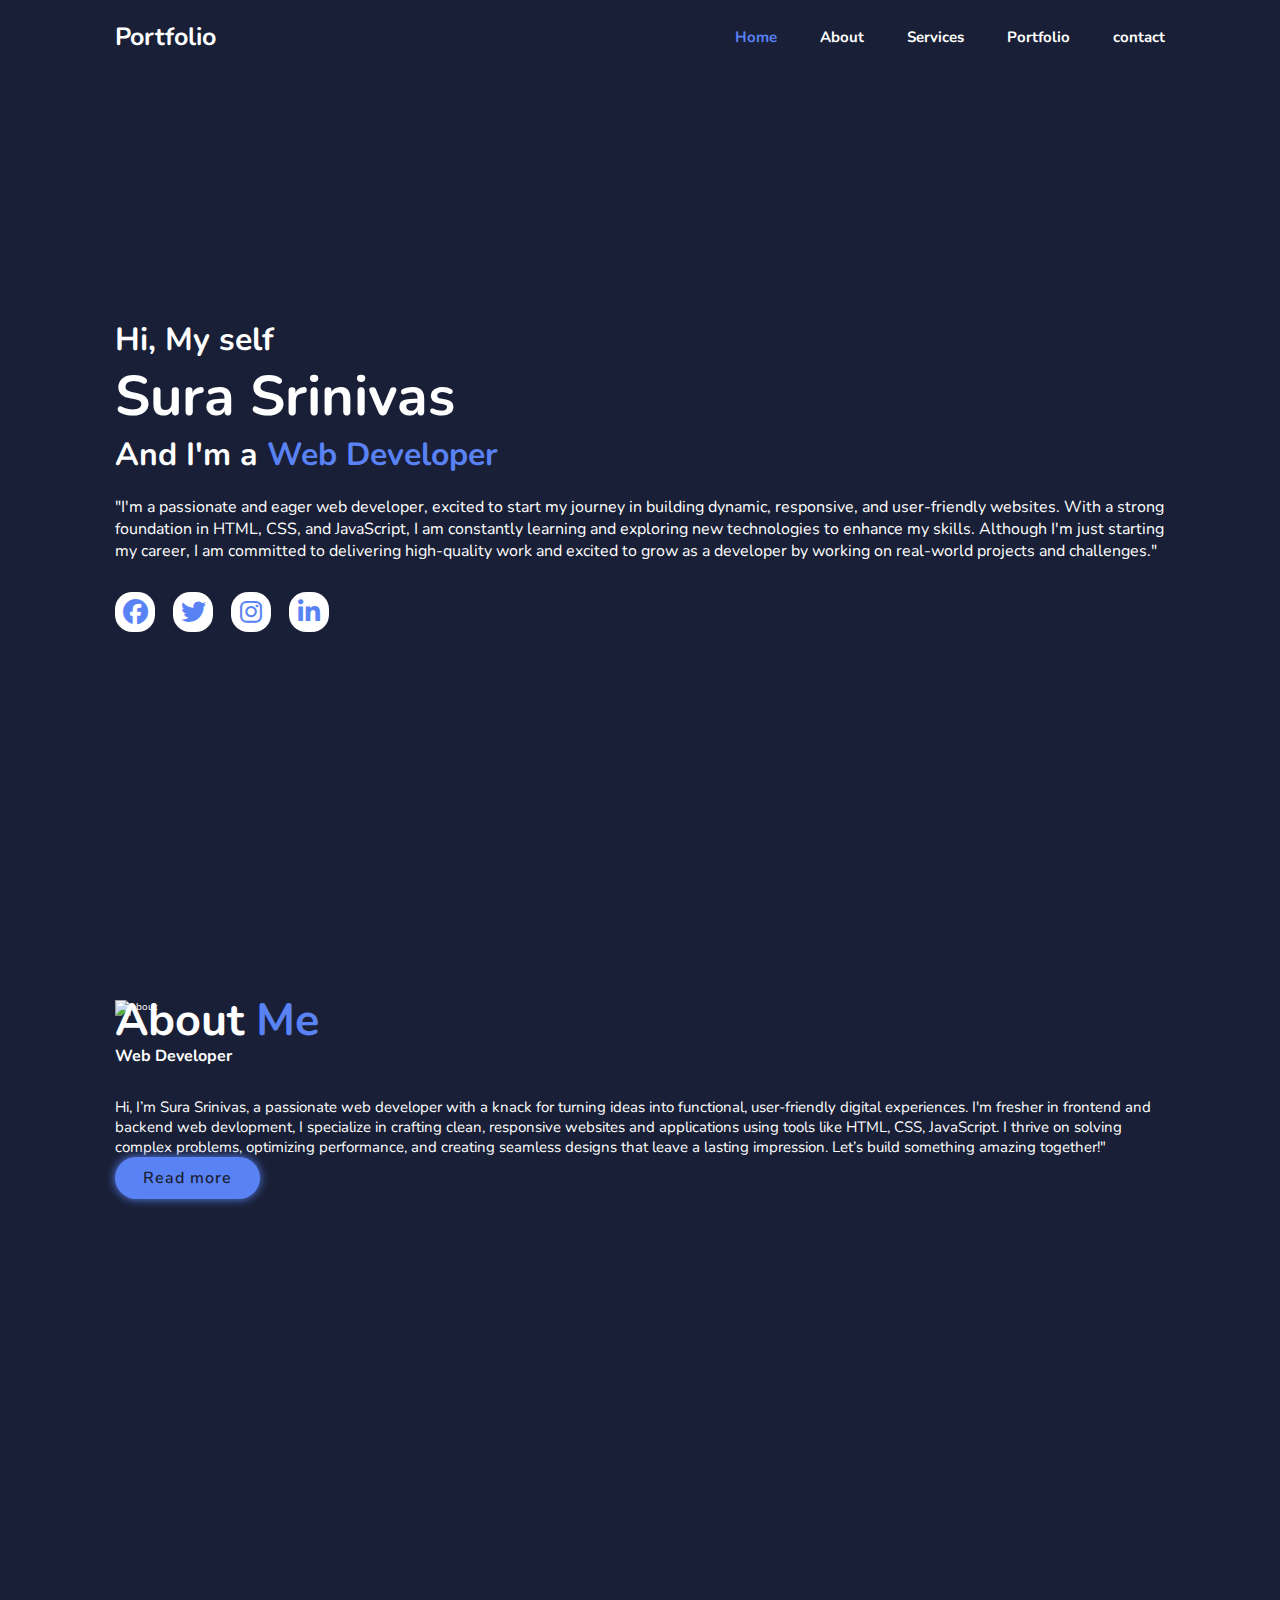
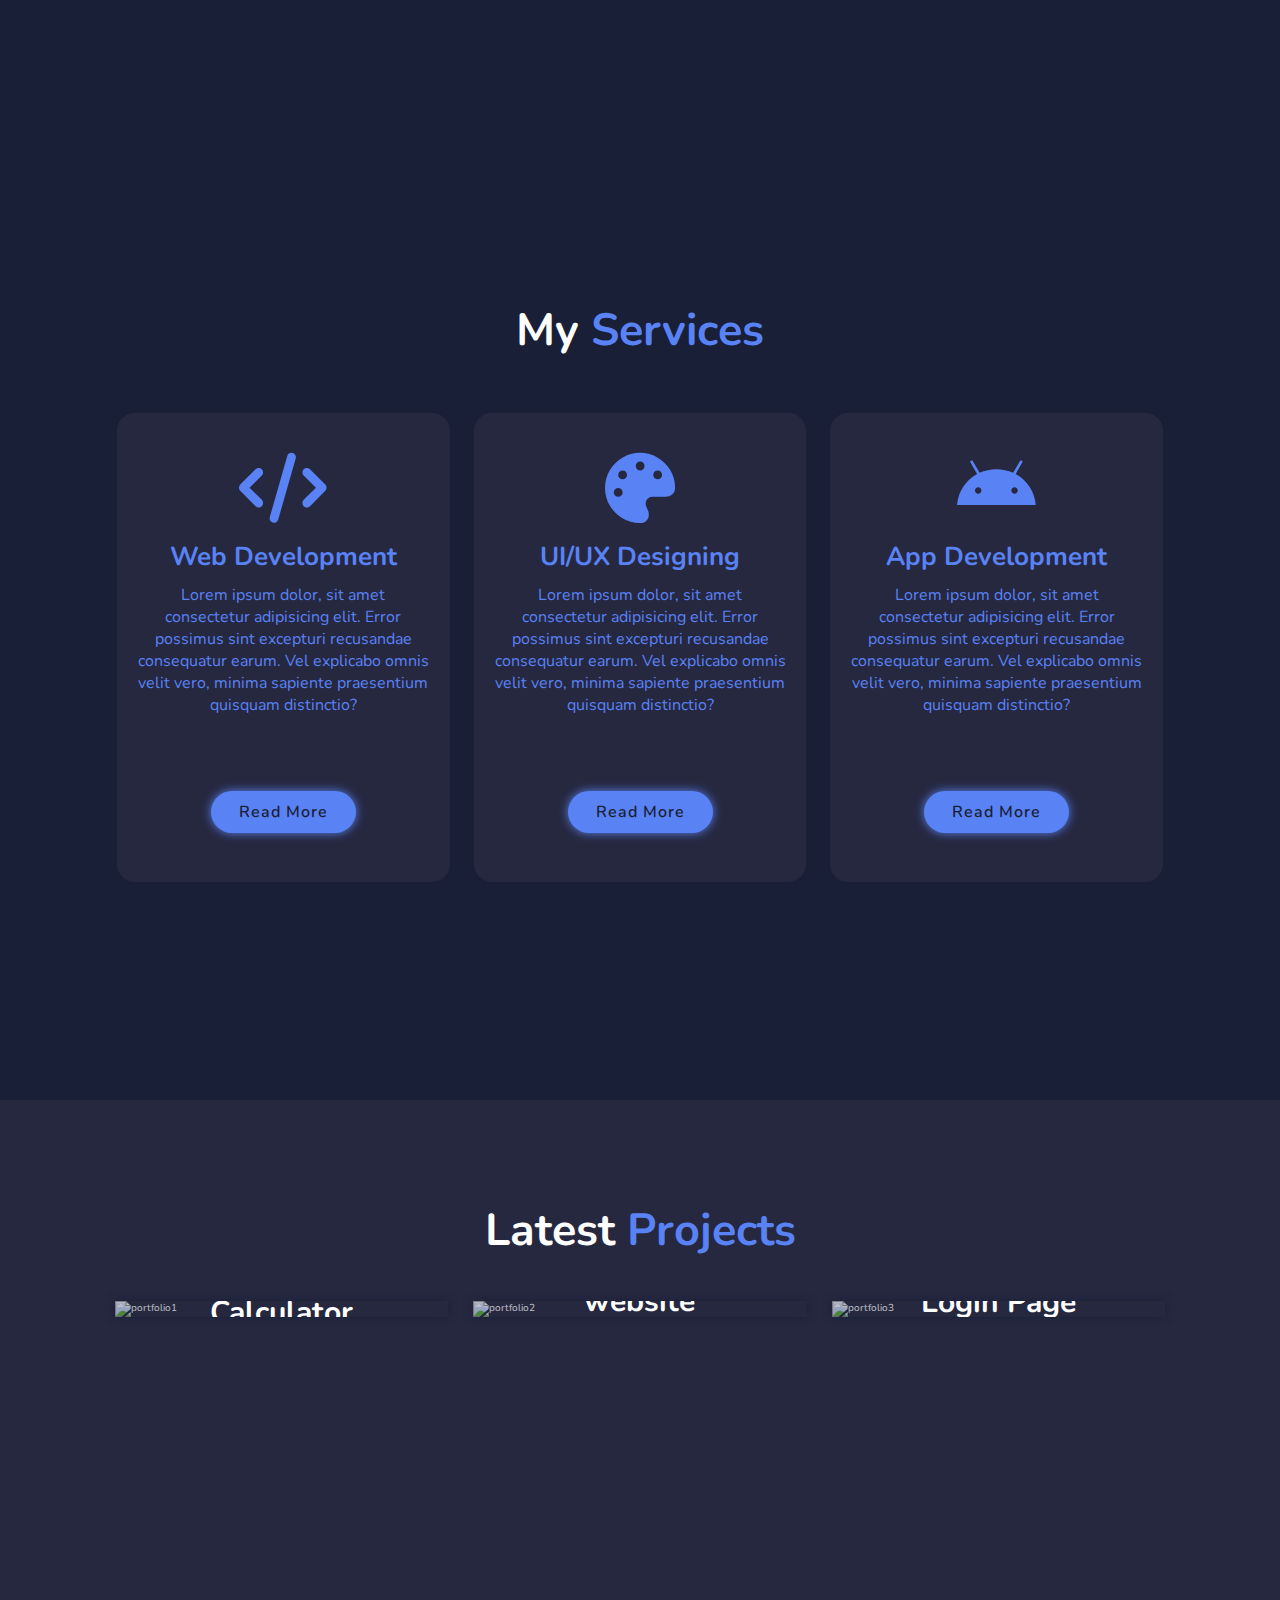
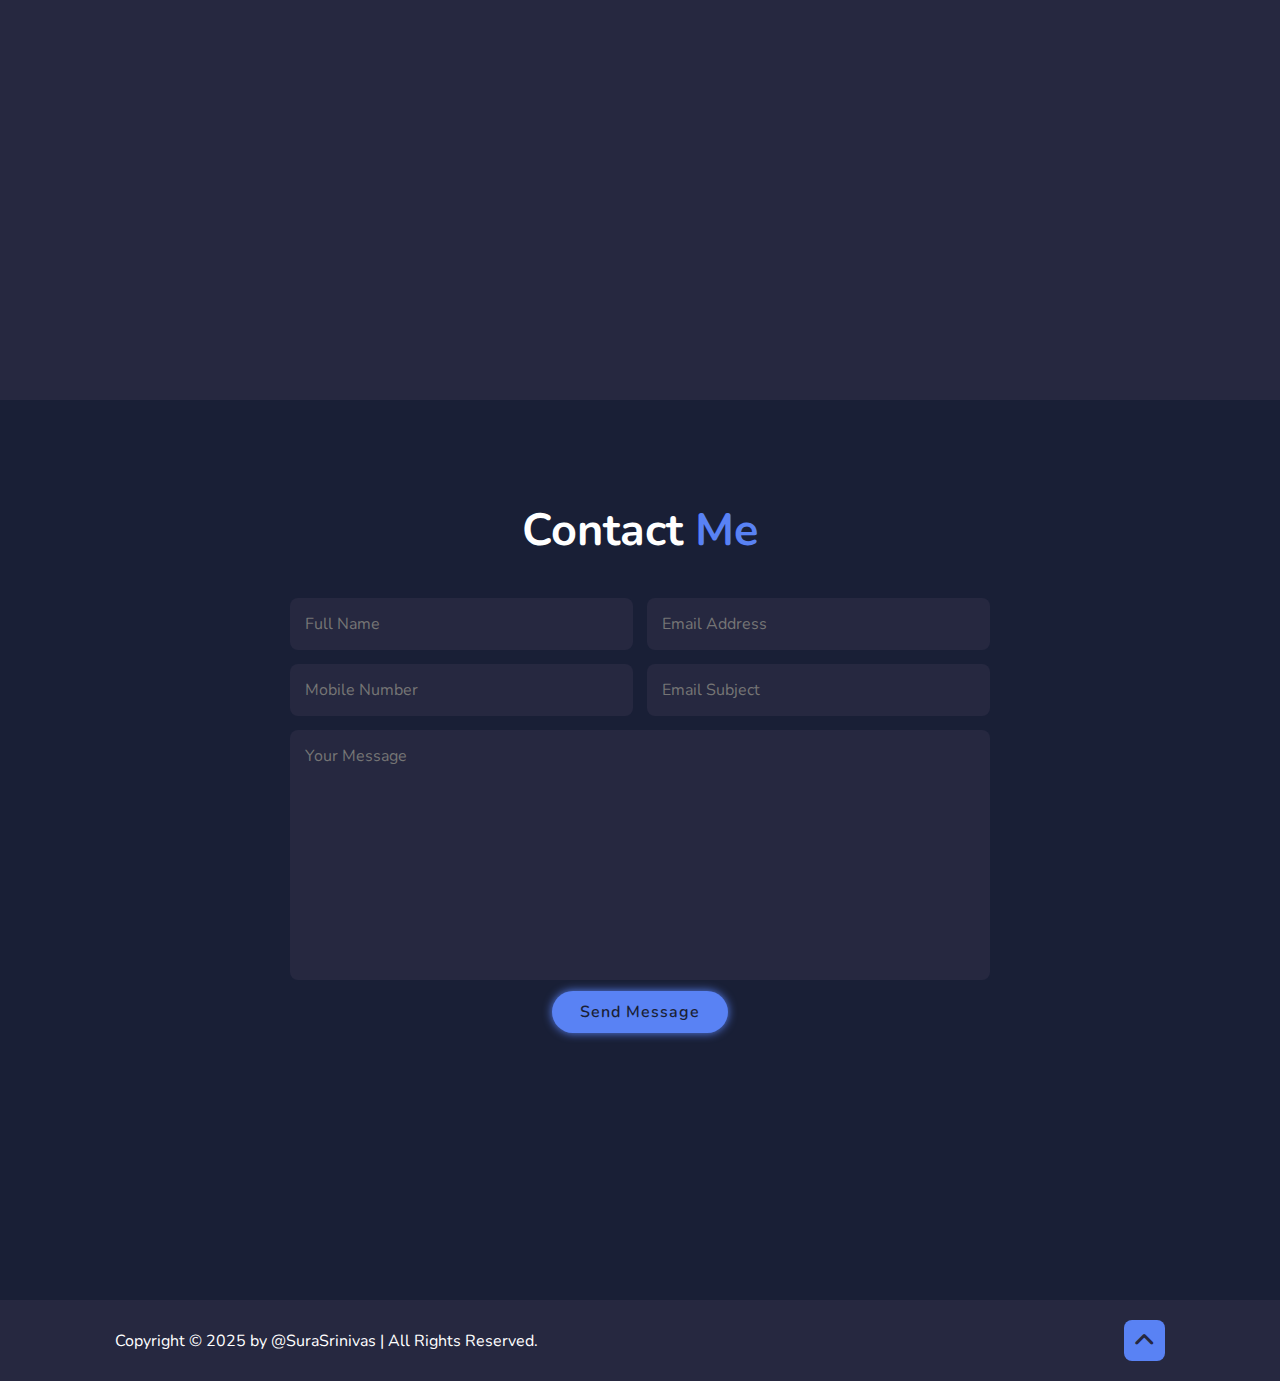
==== Portfolio/index.html @ 4876459b "Add files via upload" ====
<!DOCTYPE html>
<html lang="en">
<head>
    <meta charset="UTF-8">
    <meta name="viewport" content="width=device-width, initial-scale=1.0">
    <title>My Portfolio</title>
    <!--Font-->
    <link rel="stylesheet" href="https://cdnjs.cloudflare.com/ajax/libs/font-awesome/6.7.2/css/all.min.css" integrity="sha512-Evv84Mr4kqVGRNSgIGL/F/aIDqQb7xQ2vcrdIwxfjThSH8CSR7PBEakCr51Ck+w+/U6swU2Im1vVX0SVk9ABhg==" crossorigin="anonymous" referrerpolicy="no-referrer" />
    <!--Main CSS-->
    <link rel="stylesheet" href="index.css">
    
</head>
<body>
    <!--HEADER DESIGN-->
    <header class="header">
    <a href="#" class="logo">Portfolio</a>

    <i class="fa-solid fa-bars" id="menu-icon"></i>

    <nav class="navbar">
        <a href="#home" class="active"><span>Home</span></a>
        <a href="#About">About</a>
        <a href="#services">Services</a>
        <a href="#portfolio">Portfolio</a>
        <a href="#contact">contact</a>
    </nav>
    </header>

    <!--HOME SECTION DESIGN-->
    <section class="home" id="home">
        <div class="home-content">
            <h3> Hi, My self</h3>
            <h1>Sura Srinivas</h1>
            <h3>And I'm a <span>Web Developer</span></h3>
            <p>"I'm a passionate and eager web developer, excited to start my journey in building dynamic, responsive, and user-friendly websites. With a strong foundation in HTML, CSS, and JavaScript, I am constantly learning and exploring new technologies to enhance my skills. Although I'm just starting my career, I am committed to delivering high-quality work and excited to grow as a developer by working on real-world projects and challenges."

            </p>
            <div class="social-media">
                <a href="https://www.facebook.com/sura.srinivas.143?rdid=O81DZ32eynwTSeft&share_url=https%3A%2F%2Fwww.facebook.com%2Fshare%2F1Po7nfLgrG%2F#"><i class="fa-brands fa-facebook"></i></a>
                <a href="#"><i class="fa-brands fa-twitter"></i></a>
                <a href="https://www.instagram.com/sura_srinivas_reddy/"><i class="fa-brands fa-instagram"></i></a>
                <a href="https://www.linkedin.com/in/sura-srinivas-943477323?utm_source=share&utm_campaign=share_via&utm_content=profile&utm_medium=android_app"><i class="fa-brands fa-linkedin-in"></i></a>
            </div>
           
        </div>


        <div class="home-img">
            <img src="https://media-hosting.imagekit.io/74a50a5a93a94dc6/IMG_20250405_120221-photoaidcom-cropped.jpg%20(1).png?Expires=1838444126&Key-Pair-Id=K2ZIVPTIP2VGHC&Signature=oZUoEBTQXvBgtYbEvE1OjGRkxx18zqWIDTwJ-aRxPFkJ-nxe3vEQ3FZZONuL-G7UUmTW47Sa73JouuMgjIf-CBIK8yXaMIcaSMaAqegFE1AII9nrY~cGP7-HcnnLd0DModikEK6Me0te0tun2f2PItw24y1aOpNjMjPsrzGetV~GdSYG7WcZMyOJ9NBmBRJgkyd7pKE2JlPLAUfnKDdRXF2Le3bmy9VoU4d4XX~WVFzHCfSdB~rXzcptTOm9wvm7zCXBmxYjp3UMhl1p7eAhfRYrGk6q~GyDxQ0TWKVbhQbG4VgRGn1VLmcJflLzDN1JcrLTuvXDvDznPpxikkhFvg__"  alt="">

        </div>
    </section>
 
     <!--ABOUT SECTION DESIGN-->
     <section class="About" id="About">
        <div class="about-img">
            <img src="https://media-hosting.imagekit.io/e88e71af20d341bc/IMG_20250405_121501.jpg?Expires=1838443566&Key-Pair-Id=K2ZIVPTIP2VGHC&Signature=WYOu3~Bd4my8lA3yqapyKTOGDuTe~PmIWqL50i1I-bL4J1qeaEf2GiJ7Vmpm8~W6zZajX1KO6q30BRCIT2ji1nEINFnSK4u0eXl76N~A~WO8PNjHWyxsbdQruEk01v3b6E7sj4448IC~20S92fF7XjFU9jyMmPRB6HRguwzUrD8KA4kkIXcxWpZFLQjnzIJi2CVm9dlZg~ToFeqQSMG0BOX8~BLBgD0a5r1F4-CAMxIrbbPpfpOUsFr~OgFrG2qHyr-8olbWL7jGod7Bb3-rIi3wMrUxurw0DGK8NB2WdkExllphqlHioLn2Gyf1hkw2ryKFMj2Ym9vQmK5psoJjqw__" alt="about">
        </div>

        <div class="about-content">
            <h2 class="heading">About <span>Me</span></h2>
            <h3>Web Developer</h3>
            <p>Hi, I’m Sura Srinivas, a passionate web developer with a knack for turning ideas into functional, user-friendly digital experiences.  I'm fresher in frontend and backend web devlopment, I specialize in crafting clean, responsive websites and applications using tools like HTML, CSS, JavaScript. I thrive on solving complex problems, optimizing performance, and creating seamless designs that leave a lasting impression. Let’s build something amazing together!"</p>
            <a href="#" class="btn">Read more</a>
        </div>
     </section>


      <!--services SECTION DESIGN-->
      <section class="services" id="services">
        <h2 class="heading">My <span>Services</span></h2>

        <div class="services-container">
            <div class="services-box">
                <i class="fa-solid fa-code"></i>
                <h3>Web Development</h3>
                <p>Lorem ipsum dolor, sit amet consectetur adipisicing elit. Error possimus sint excepturi recusandae consequatur earum. Vel explicabo omnis velit vero, minima sapiente praesentium quisquam distinctio?</p>
                <a href="#" class="btn">Read More</a>
            </div>

            <div class="services-box">
                <i class="fa-solid fa-palette"></i>
                <h3>UI/UX Designing</h3>
                <p>Lorem ipsum dolor, sit amet consectetur adipisicing elit. Error possimus sint excepturi recusandae consequatur earum. Vel explicabo omnis velit vero, minima sapiente praesentium quisquam distinctio?</p>
                <a href="#" class="btn">Read More</a>
            </div>

            <div class="services-box">
                <i class="fa-brands fa-android"></i>
                <h3>App Development</h3>
                <p>Lorem ipsum dolor, sit amet consectetur adipisicing elit. Error possimus sint excepturi recusandae consequatur earum. Vel explicabo omnis velit vero, minima sapiente praesentium quisquam distinctio?</p>
                <a href="#" class="btn">Read More</a>
            </div>
            
        </div>
      </section>


      <!--PORTFOLIO SECTION DESIGN-->
      <section class="portfolio" id="portfolio">
        <h2 class="heading">Latest <span>Projects</span></h2>

        <div class="portfolio-container">
            <div class="portfolio-box">
                <img src="https://media-hosting.imagekit.io/eec4ca31f796444a/cal.png?Expires=1838440179&Key-Pair-Id=K2ZIVPTIP2VGHC&Signature=O3IPfeRHxu5qLnHWp71sDLwUP6Sm8gCV8n9l-mzLmTKC13bLpPm-zA5QiysIF~WwVChRAMktqO~pQZIrqRojvwca5CUkXJcRlhqN0fCk5a1RnbeQXpypP3WSftA3QVv5CZQIrkn8bJVovNpIeAIq5dT8~F31YodhdVJa9RHFttzJkY8Nb2QWzlvGRIE6MGC1cs0Wt8d3pvQQf7iS-moxvlyyBNEhc0Iu59hpPA-LYnV0yi02Jhbt2xrwMUIU8jhYdr8JQF0wPTjJvAs9KopYY4V5h0iaYnZjXAXJv8Wr-6N9k~I8u~Nvl6P9sKt5ovBuo1hsP~4WUez6vmshHfXHJw__" alt="portfolio1">
                <div class="portfolio-layer">
                    <h4>Mordern Calculator</h4>
                    <p>This is my first project a Mordern Calcukator</p>
                    <i class="fa-solid fa-up-right-from-square"></i>
                </div>
            </div>


            <div class="portfolio-box">
                <img src="https://media-hosting.imagekit.io/af16033ac85848ba/house.jpg?Expires=1838439515&Key-Pair-Id=K2ZIVPTIP2VGHC&Signature=BXM2PHXY0DJEkDJ2ZnfHYpZu05dC~rWiNpiHJEKeB13T0YcYKqmRp7TnnuBi4JkaINNPtx88-1K44yIuUmp2P~ygxAQNHFi6QV9z51Tn-1TZwyrSFa6xQr4K7PVmtzptTNDzFk7lXKS36yier5P5M1QYvmUNNQ-B3y1lOyZkwkig830VgnctJLCTeEqeodTg7v~BHUTHAH7E3ndm3PwAG9smom~l0f1pcfUDf61evYxIr-JalbdgwDJJzN2Ey83zIyEk2EqxoEnDaFTrvhBuFrcHyoG3B8XytdFLrbM9NmX-YTeEwj~v6yvM1vfOeBrgpY~C6RyFYKtYQ8CrUrIbEw__" alt="portfolio2">
                <div class="portfolio-layer">
                    <h4>Real-Estate website</h4>
                    <p>I made this project  of doing an online internship at GenzEducatewing company</p>
                    <i class="fa-solid fa-up-right-from-square"></i>
                </div>
            </div>

            <div class="portfolio-box">
                <img src="https://media-hosting.imagekit.io/f609080683114dce/log2.png?Expires=1838440843&Key-Pair-Id=K2ZIVPTIP2VGHC&Signature=pFyl6fVyL4qjcSIEM78R~A-Vo0oqkckm3UFjrhyjTyalZyHLpF9FIg3s3PVULHK86tuGNS3g98eaNbJaDDPvPITk5O-S76zV3o7z7QJ27zhV6lOH3pI7vcOOnFZfo5Nv2FEXsIm4Ezl3nmXvAzMm2rtTO5DuYBHHTlh182P8aKdFmkN8~WpHrZycpVX~4c3bUo4Dn5oWciIQorJihjOB6YWCYsOruetMTVb6yCMvjbSNqwUQ5phiGUTSDTEI~dT5hD-gsLsobIIjy5-znjbC6FZ-rMimv4obKf63zlLR9YN~EfOIRgy~KiIpnOfEiZ2QfmsCfRmr7lygihTzSvHXtQ__" alt="portfolio3">
                <div class="portfolio-layer">
                    <h4>Login Page</h4>
                    <p>A simple login page</p>
                    <i class="fa-solid fa-up-right-from-square"></i>
                </div>
            </div>


           
            
        </div>
      </section>

      <!--CONTACT SECTION DESIGN-->
      <section class="contact" id="contact">
        <h2 class="heading">Contact <span>Me</span></h2>

        <form action="#">
            <div class="input-box">
                <input type="text" placeholder="Full Name">
                <input type="email" placeholder="Email Address">
            </div>

            <div class="input-box">
                <input type="number" placeholder="Mobile Number">
                <input type="text" placeholder="Email Subject">
            </div>
            <textarea name="" id="" cols="30" rows="10" placeholder="Your Message"></textarea>
            <input type="submit" value="Send Message" class="btn">
        </form>
      </section>

      <!--FOOTER SECTION DESIGN-->
      <footer class="footer">
        <div class="footer-text">
            <p>Copyright &copy;  2025 by @SuraSrinivas | All Rights Reserved.</p>
        </div>

        <div class="footer-icontop">
            <a href="#home"><i class="fa-solid fa-angle-up"></i></a>
        </div>
      </footer>



      <!--SCROLL REVEAL JS-->
      <script src="https://unpkg.com/scrollreveal"></script>

 <!--MAIN JS-->
   <script src="index.js"></script> 
</body>
</html>
---- Portfolio/index.css ----
@import url('https://fonts.googleapis.com/css2?family=Nunito:ital,wght@0,200..1000;1,200..1000&display=swap');

*{
    margin: 0;
    padding: 0;
    box-sizing: border-box;
    text-decoration: none;
    border: none;
    outline: none;
    scroll-behavior: smooth;
    font-family:"Nunito", sans-serif ;

}

:root {
    --bg-color: #191f36;
    --snd-bf-color:#262840;
    --text-color:#fff;
    --main-color:#5982f4;
}

html{
    font-size: 62.5%;
    overflow-x: hidden;

}

body{
    background: var(--bg-color);
    color: var(--text-color);
}

section{
    min-height: 100vh ;
    padding: 10rem 9% 2rem;
}

.header{
    position: fixed;
    top: 0;
    left: 0;
    width: 100%;
    padding: 2rem 9%;
    background: var(--bg-color);
    display: flex;
    justify-content: space-between;
    align-items: center;
    z-index: 100;
}

.logo{
    font-size: 2.5rem;
    color: var(--text-color);
    font-weight: 700;
    cursor: default;
}

.navbar a{
    font-size: 1.5rem;
    color: var(--text-color);
    margin-left: 4rem;
    font-weight: 700;
}

.navbar a:hover,
.navbar a.active{
    color: var(--text-color);
}

#menu-icon{
    font-size: 3.6rem;
    color: var(--text-color);
    display: none;
}

.home{
    display: flex;
    justify-content: center;
    align-items: center;
}

.home-content h3{
    font-size: 3.2rem;
    font-weight: 700;
}

.home-content h3:nth-of-type(2){
    margin-bottom: 2rem;
}

span{
    color: var(--main-color);
}

.home-content h1{
    font-size: 5.6rem;
    font-weight: 700;
    line-height: 1.3;
}


.home-img img{
    width: 25vw;
    animation: floatImage 4s ease-in-out infinite;
    

}

@keyframes floatImage{
    0%{
        transform:translateY(0);
    }
    50%{
        transform:translateY(-2.4rem);
    }
    100%{
        transform:translateY(0);
    }
}
.home-content p{
    font-size: 1.6rem;
}

.social-media a {
    display: inline-flex;
    justify-content: center;
    align-items: center;
    width: 4rem;
    height: 4rem;
    background: transparent;
    border: 2rem solid white;
    border-radius: 43%;
    font-size: 2.5rem;
    color: var(--main-color);
    margin: 3rem 1.5rem 3rem 0;
    transition: .5s ease;
}

.social-media a:hover {
    background: var(--main-color);
    color:var(--snd-bf-color);
    box-shadow: 0 0 1rem var(--main-color);
}

.btn{
    display: inline-block;
    padding: 1rem 2.8rem;
    background: var(--main-color);
    border-radius: 4rem;
    box-shadow: 0 0 1rem var(--main-color);
    font-size: 1.6rem;
    color: var(--bg-color);
    letter-spacing: .1rem;
    font-weight: 600;
    transition: .5s ease;
}

.btn:hover{
    box-shadow: none;
}

.about{
    display: flex;
    justify-content: center;
    align-items: center;
    gap: 2rem;
    background: var(--snd-bf-color);
}

.about-img img{
    width: 35vw;
}

.heading{
    text-align: center;
    font-size: 4.5rem;
}

.about-content h2{
    text-align: left;
    line-height: .2;
}

.about-content p{
    font-size: 1.5rem;
}

.about-content h3{
    font-size: 1.6rem;
    margin: 2rem 0 3rem;
}

.services h2{
    margin-bottom: 5rem;
}

.services-container{
    display: flex;
    justify-content: center;
    align-items: center;
    flex-wrap: wrap;
    gap: 2rem;
}


.services-container .services-box{
    flex: 1 1 30rem;
    background: var(--snd-bf-color);
    padding: 3rem 2rem 4rem;
    border-radius: 2rem;
    text-align: center;
    border: .2rem solid var(--bg-color);
    transition: .5s ease;
}


.services-container .services-box:hover{
    border-color: var(--main-color);
    transform: scale(1.02);
}


.services-box{
    font-size: 7rem;
    color: var(--main-color);
}

.services-box h3{
    font-size: 2.6rem;
}

.services-box p{
    font-size: 1.6rem;
    margin: 1rem 0 3rem;
}

.portfolio {
    background: var(--snd-bf-color);
}

.portfolio h2{
    margin-bottom: 4rem;
}

.portfolio-container{
    display: grid;
    grid-template-columns: repeat(3, 1fr);
    align-items: center;
    gap: 2.5rem;
}

.portfolio-container .portfolio-box{
    position: relative;
    border: 2rem;
    box-shadow: 0 0 1rem var(--bg-color);
    overflow: hidden;
    display: flex;
}

.portfolio-box img{
    width: 100%;
    transition: .5s ease;
    opacity: 0.7;
}

.portfolio-box:hover img{
    transform: scale(1.1);
}

.portfolio-box .portfolio-layer{
    position: absolute;
    bottom: 0;
    left: 0;
    width: 100%;
    height: 100%;
    background: linear-gradient(rgba(0, 0, 0, 0.1), var(--main-color));
    display: flex;
    justify-content: center;
    align-items: center;
    flex-direction: column;
    text-align: center;
    padding: 0 4rem;
    transform: translateY(100%);
    transition: .5s ease;
}

.portfolio-box:hover .portfolio-layer{
    transform: translateY(0);
}

.portfolio-layer h4{
    font-size: 3rem;
}

.portfolio-layer p{
    font-size: 1.6rem;
    margin: .3rem 0 1rem;
}


.portfolio-layer a{
    display: inline-flex;
    justify-content: center;
    align-items: center;
    width: 5rem;
    height: 5rem;
    background: var(--text-color);
    border-radius: 50%;
}

.portfolio-layer a i{
    font-size: 2rem;
    color: var(--snd-bf-color);
}


.contact h2{
    margin-bottom: 3rem;
}

.contact form{
    max-width: 70rem;
    margin: 1rem auto;
    text-align: center;
    margin-bottom: 3rem;
}


.contact form .input-box{
    display: flex;
    justify-content: space-between;
    flex-wrap: wrap;
}

.contact form .input-box input,
.contact form textarea{
    width: 100%;
    padding: 1.5rem;
    font-size: 1.6rem;
    color: var(--text-color);
    background: var(--snd-bf-color);
    border-radius: .8rem;
    margin: .7rem 0;   
}

.contact form .input-box input{
    width: 49%;
}

.contact form textarea{
    resize: none;
}

.contact form ,btn{
    margin-top: 2rem;
    cursor: pointer;
}



.footer{
    display: flex;
    justify-content: space-between;
    align-items: center;
    flex-wrap: wrap;
    padding: 2rem 9%;
    background: var(--snd-bf-color);
}

.footer-text{
    font-size: 1.6rem;
}

.footer-icontop{
    display: inline-flex;
    justify-content: center;
    align-items: center;
    padding: .8rem 1rem;
    background: var(--main-color);
    border-radius: .8rem;
    transition: .5s ease;
}

.footer-icontop a:hover{
    box-shadow: 0 0 1rem var(--main-color);
}

.footer-icontop a i{
    font-size: 2.4rem;
    color: var(--snd-bf-color);
}


/*BREAKPOINT*/

@media (max-width:1200px){
    html{
        font-size: 55%;
    }
}


@media (max-width:991px){
    .header{
        padding: 2rem 3%;
    }
    section{
        padding: 10rem 3%;
    }

    .services{
        padding: 7rem;
    }

    .portfolio{
        padding-bottom: 7rem;
    }

    .contact{
        min-height: auto;
    }

    .footer{
        padding: 2rem 3%;
    }
}

@media (max-width: 768px) {
    #menu-icon{
        display: block;
    }

    .navbar{
        position: absolute;
        top: 100%;
        left: 0;
        width: 100%;
        padding: 1rem 3%;
        background: var(--bg-color);
        border-top: .1rem solid rgba(0, 0, 0, .2);
        box-shadow: 0 .5rem 1rem rgba(0, 0, 0, .2);
        display: none;
    }

    .navbar.active {
        display: block;
    }

    .navbar a{
        display: block;
        font-size: 2rem;
        margin: 3rem 0;
    }

    .home{
        flex-direction: column;
    }

    .home-content h3 {
        font-size: 2.6rem;
    }

    .home-content h1{
        font-size: 5rem;
    }

    .home-content{
        order: 2;
    }

    .home-img img{
        width: 70vw;
        margin-top: 4rem
    }

    .about{
        flex-direction: column;
    }

    .about-img img{
        width: 90vw;
        margin-top: 4rem;
    }

    .services h2{
        margin-bottom: 3rem;
    }

    .portfolio h2{
        margin-bottom: 3rem;
    }

    .portfolio-container{
        grid-template-columns: repeat(2, 1fr);
    }
}

@media (max-width: 617px) {
    .portfolio-container{
        grid-template-columns: 1fr;
    }

    .home-img img{
        width: 80vw;
        margin-top: 8rem;
    }

    .about-img img{
        width: 100vw;
        margin-top: 4rem;
    }
}

@media (max-width: 450px) {
    html{
        font-size: 50%;
    }

    .contact form .input-box{
        width: 100%;
    }
}
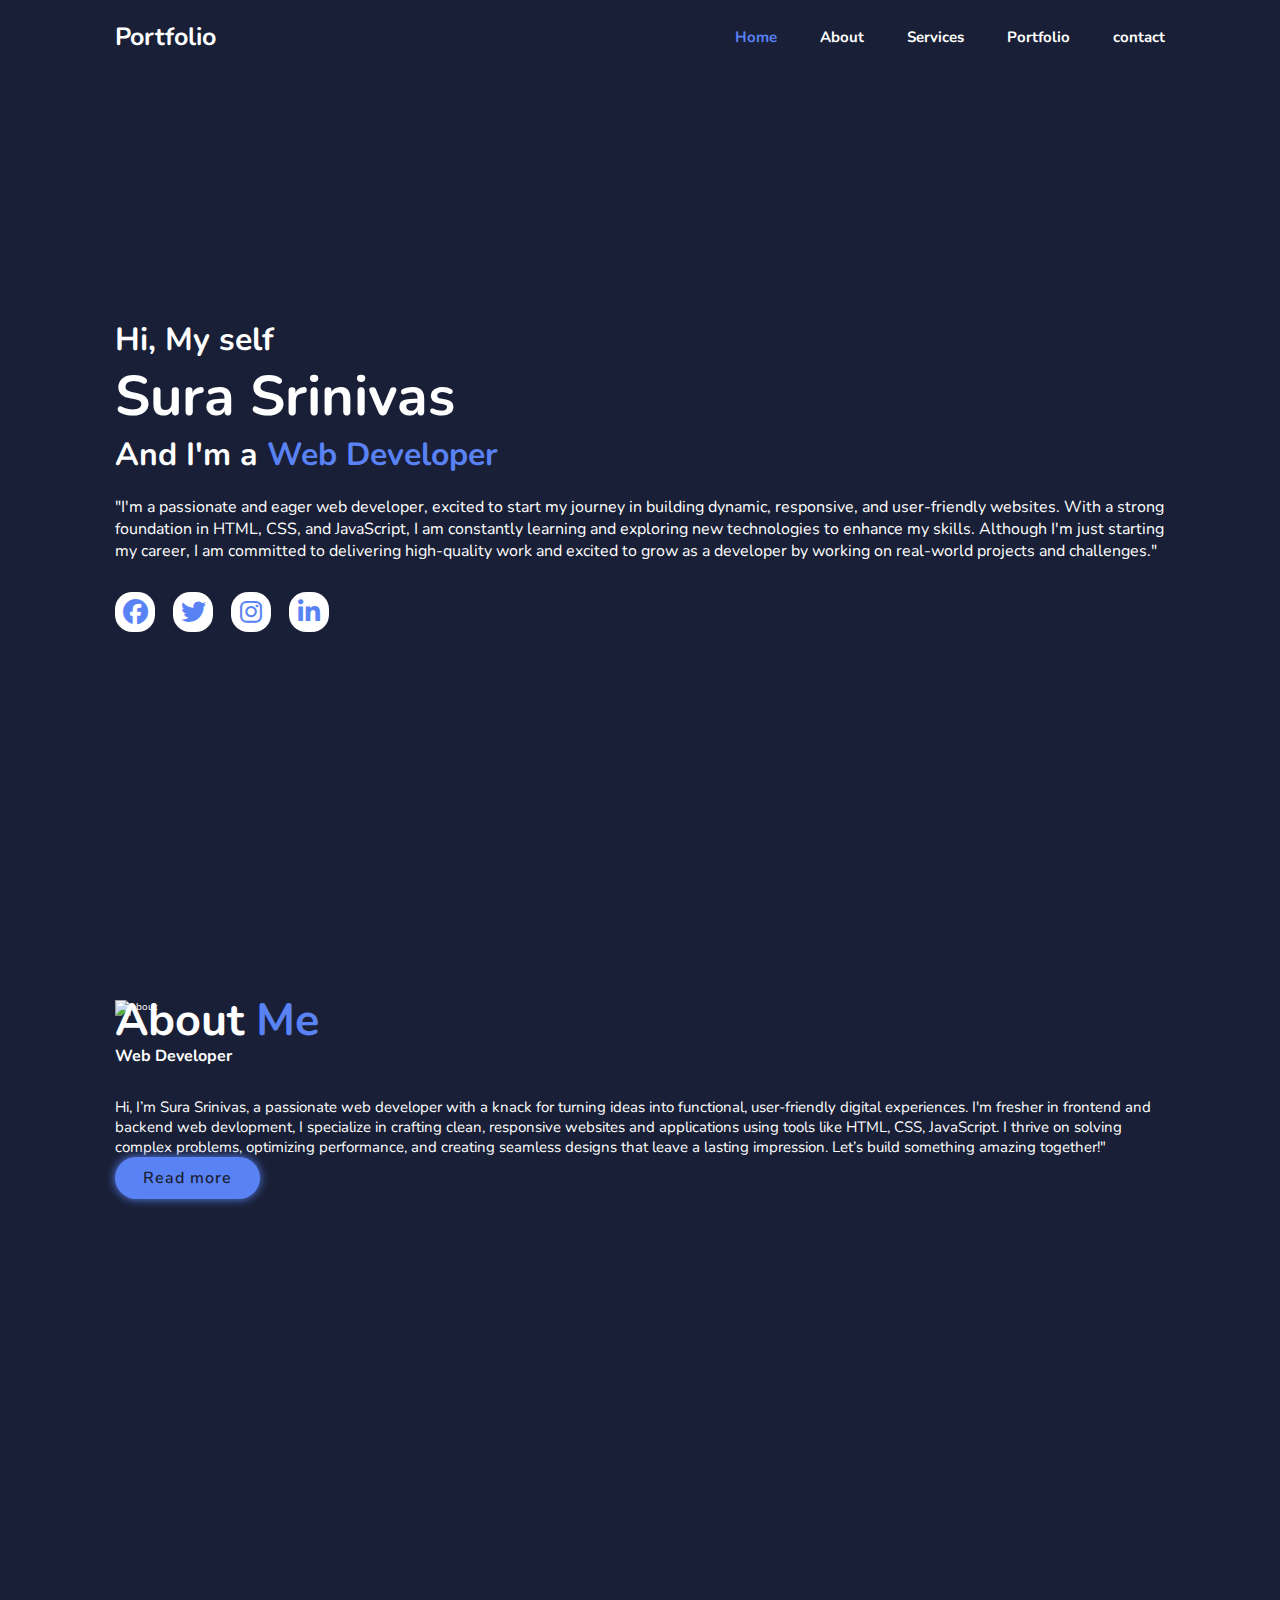
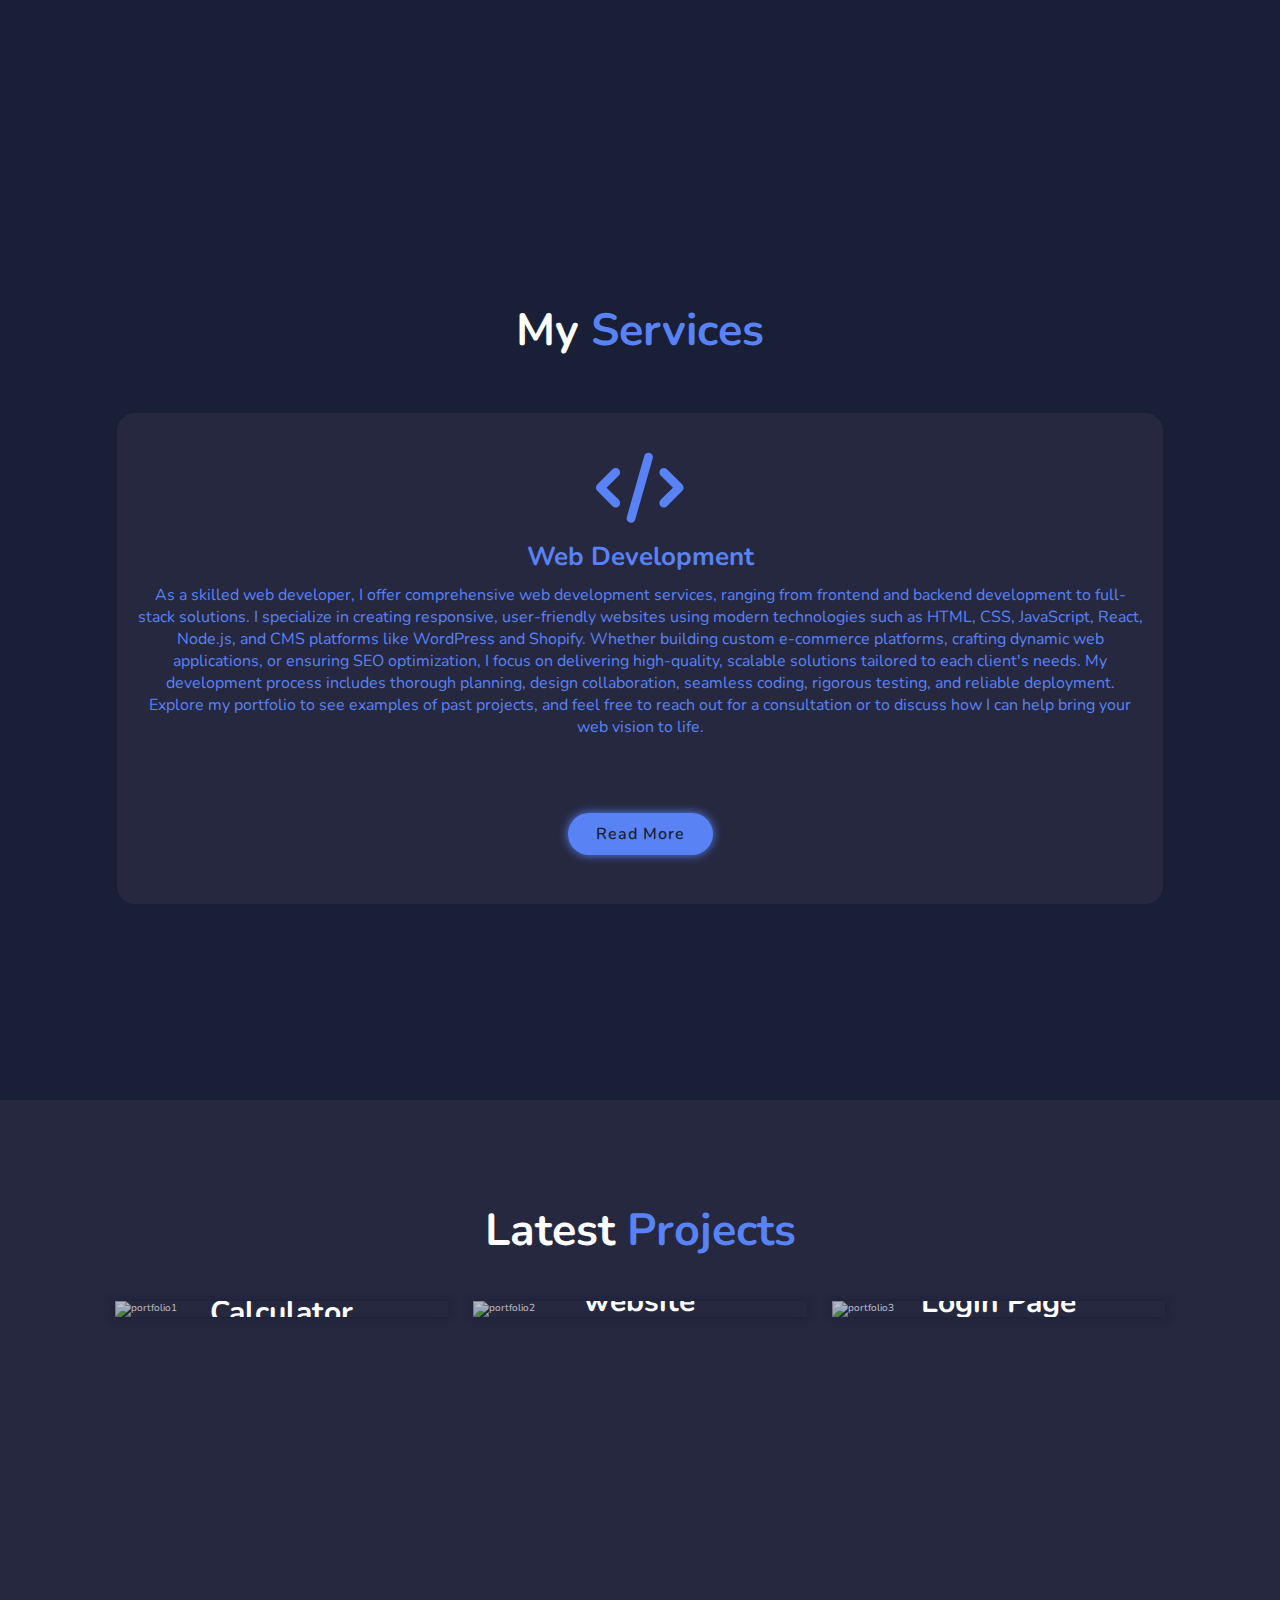
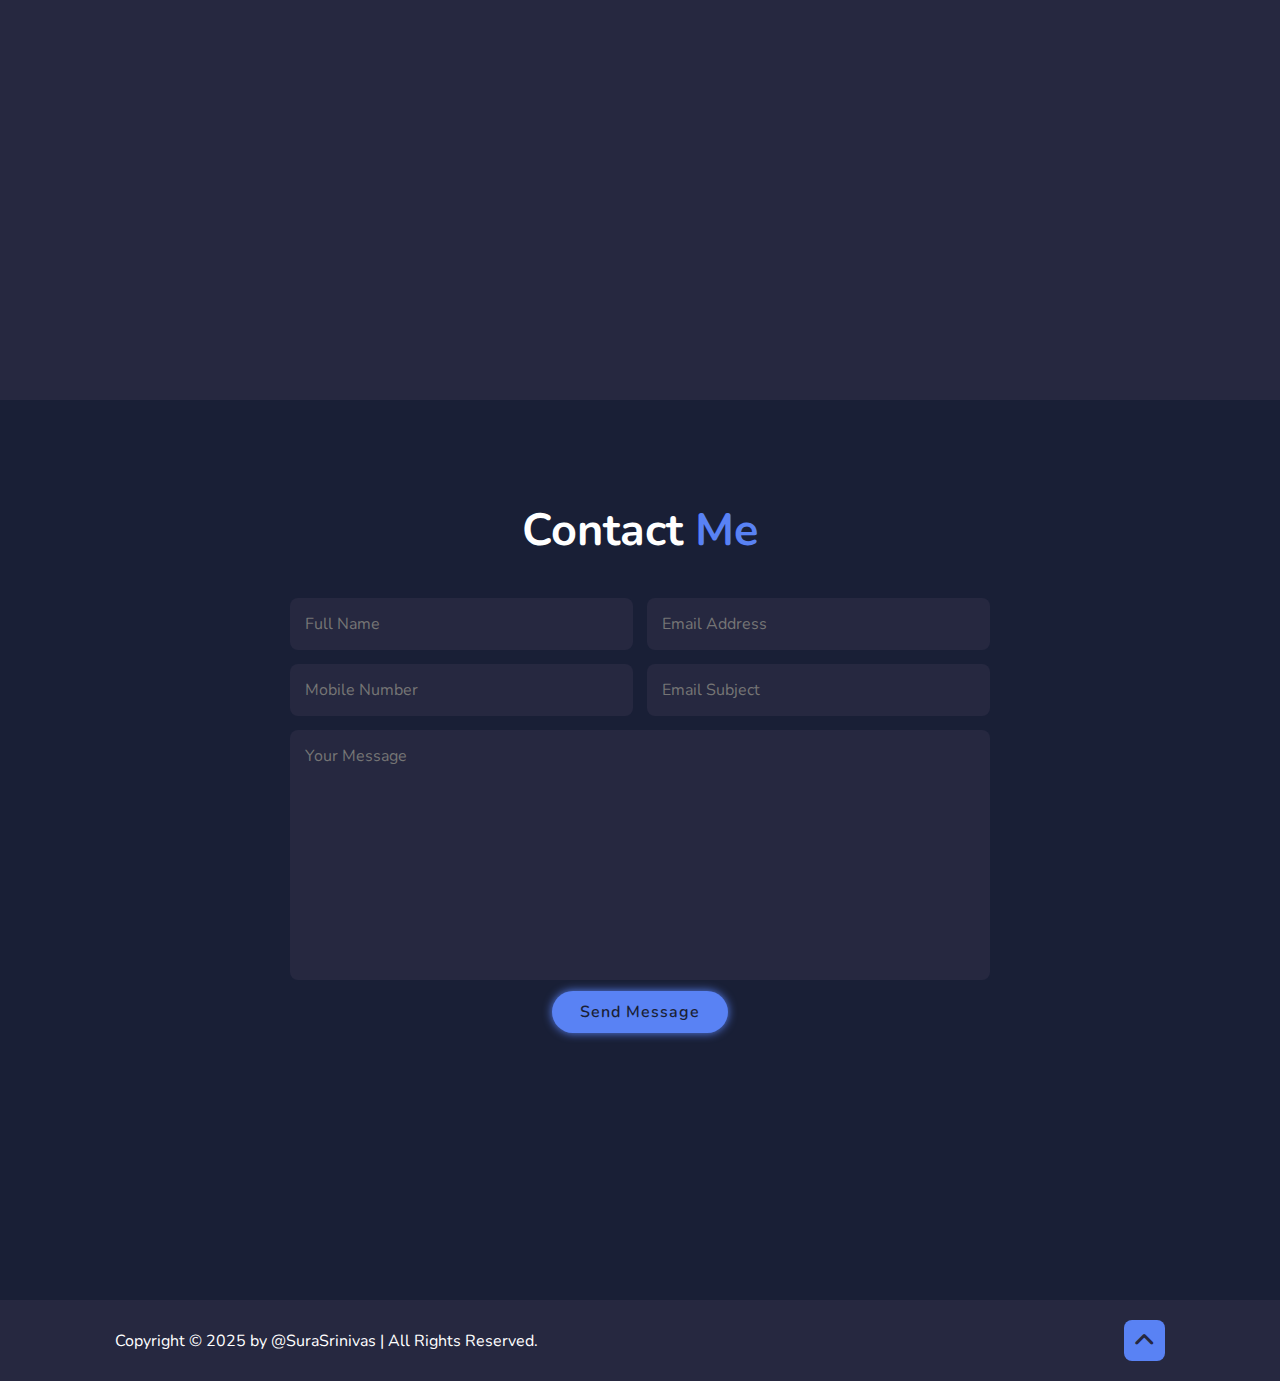
==== commit 810dc363: "Add files via upload" ====
--- a/Portfolio/index.html
+++ b/Portfolio/index.html
@@ -74,23 +74,10 @@
             <div class="services-box">
                 <i class="fa-solid fa-code"></i>
                 <h3>Web Development</h3>
-                <p>Lorem ipsum dolor, sit amet consectetur adipisicing elit. Error possimus sint excepturi recusandae consequatur earum. Vel explicabo omnis velit vero, minima sapiente praesentium quisquam distinctio?</p>
+                <p>As a skilled web developer, I offer comprehensive web development services, ranging from frontend and backend development to full-stack solutions. I specialize in creating responsive, user-friendly websites using modern technologies such as HTML, CSS, JavaScript, React, Node.js, and CMS platforms like WordPress and Shopify. Whether building custom e-commerce platforms, crafting dynamic web applications, or ensuring SEO optimization, I focus on delivering high-quality, scalable solutions tailored to each client's needs. My development process includes thorough planning, design collaboration, seamless coding, rigorous testing, and reliable deployment. Explore my portfolio to see examples of past projects, and feel free to reach out for a consultation or to discuss how I can help bring your web vision to life.</p>
                 <a href="#" class="btn">Read More</a>
             </div>
 
-            <div class="services-box">
-                <i class="fa-solid fa-palette"></i>
-                <h3>UI/UX Designing</h3>
-                <p>Lorem ipsum dolor, sit amet consectetur adipisicing elit. Error possimus sint excepturi recusandae consequatur earum. Vel explicabo omnis velit vero, minima sapiente praesentium quisquam distinctio?</p>
-                <a href="#" class="btn">Read More</a>
-            </div>
-
-            <div class="services-box">
-                <i class="fa-brands fa-android"></i>
-                <h3>App Development</h3>
-                <p>Lorem ipsum dolor, sit amet consectetur adipisicing elit. Error possimus sint excepturi recusandae consequatur earum. Vel explicabo omnis velit vero, minima sapiente praesentium quisquam distinctio?</p>
-                <a href="#" class="btn">Read More</a>
-            </div>
             
         </div>
       </section>
